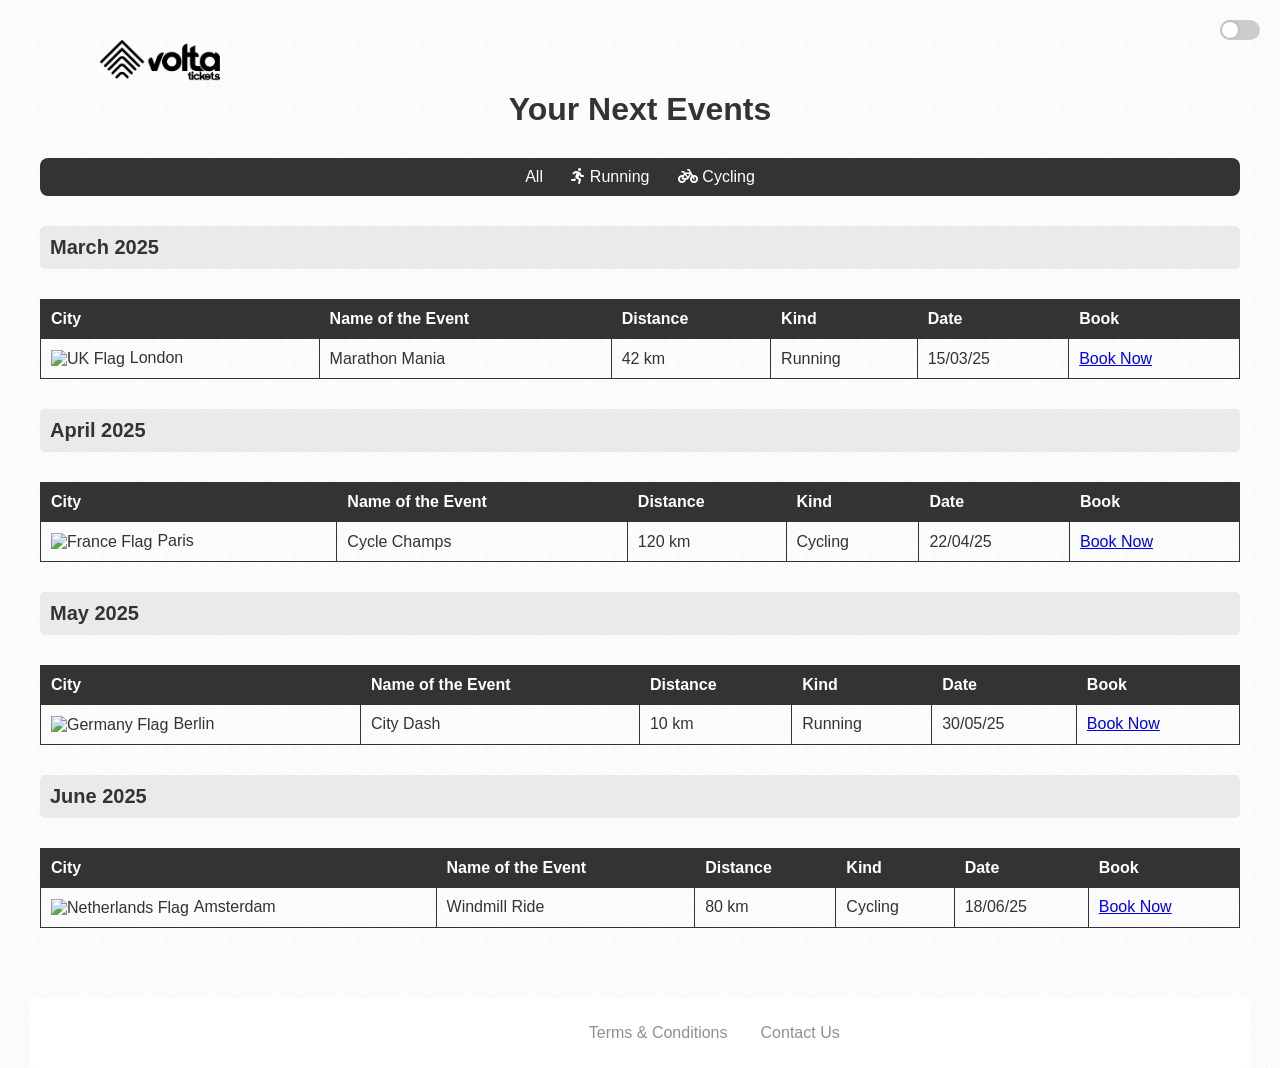
==== events.html @ 9a634392 "Add files via upload" ====
<!DOCTYPE html>
<html lang="en">
<head>
    <meta charset="UTF-8">
    <meta name="viewport" content="width=device-width, initial-scale=1.0">
    <title>Events</title>
    <link href="https://cdnjs.cloudflare.com/ajax/libs/font-awesome/6.0.0-beta3/css/all.min.css" rel="stylesheet">
    <link rel="stylesheet" href="css/styles.css">
    <link rel="stylesheet" href="css/fonts.css">

    <script>
        function filterEvents(kind) {
            const rows = document.querySelectorAll('tbody tr');
            rows.forEach(row => {
                if (kind === 'all' || row.dataset.kind === kind) {
                    row.style.display = '';
                } else {
                    row.style.display = 'none';
                }
            });
        }
    </script>
</head>
<body>
    <div class="logo-container">
        <img id="logo" src="./images/logo/light/light.png" alt="Logo">
    </div>
    
    <div class="toggle-switch-darklightmode" id="darkModeToggle">
        <input type="checkbox" id="darkModeCheckbox">
        <label for="darkModeCheckbox"></label>
    </div>


    <div class="event-list-container">
        <h1>Your Next Events</h1>
        <nav>
            <a href="#" onclick="filterEvents('all')">All</a>
            <div class="submenu-wrapper">
                <a href="#" onclick="filterEvents('Running')"><i class="fa-solid fa-person-running"></i> Running</a>
                <div class="submenu">
                    <a href="#" onclick="filterEvents('Running')">Park Run</a>
                    <a href="#" onclick="filterEvents('Running')">Trail</a>
                    <a href="#" onclick="filterEvents('Running')">1 mile</a>
                    <a href="#" onclick="filterEvents('Running')">5k</a>
                    <a href="#" onclick="filterEvents('Running')">10k</a>
                    <a href="#" onclick="filterEvents('Running')">Half 21.1k</a>
                    <a href="#" onclick="filterEvents('Running')">Marathon 42k</a>
                    <a href="#" onclick="filterEvents('Running')">Ultra</a>
                </div>
            </div>
            <a href="#" onclick="filterEvents('Cycling')"><i class="fa-solid fa-bicycle"></i> Cycling</a>
        </nav>

        <div class="month-section">
            <h2>March 2025</h2>
            <table>
                <thead>
                    <tr>
                        <th>City</th>
                        <th>Name of the Event</th>
                        <th>Distance</th>
                        <th>Kind</th>
                        <th>Date</th>
                        <th>Book</th>
                    </tr>
                </thead>
                <tbody>
                    <tr data-kind="Running">
                        <td><img src="https://flagcdn.com/w320/gb.png" alt="UK Flag" class="flag">London</td>
                        <td>Marathon Mania</td>
                        <td>42 km</td>
                        <td>Running</td>
                        <td>15/03/25</td>
                        <td><a href="#">Book Now</a></td>
                    </tr>
                </tbody>
            </table>
        </div>

        <div class="month-section">
            <h2>April 2025</h2>
            <table>
                <thead>
                    <tr>
                        <th>City</th>
                        <th>Name of the Event</th>
                        <th>Distance</th>
                        <th>Kind</th>
                        <th>Date</th>
                        <th>Book</th>
                    </tr>
                </thead>
                <tbody>
                    <tr data-kind="Cycling">
                        <td><img src="https://flagcdn.com/w320/fr.png" alt="France Flag" class="flag">Paris</td>
                        <td>Cycle Champs</td>
                        <td>120 km</td>
                        <td>Cycling</td>
                        <td>22/04/25</td>
                        <td><a href="#">Book Now</a></td>
                    </tr>
                </tbody>
            </table>
        </div>

        <div class="month-section">
            <h2>May 2025</h2>
            <table>
                <thead>
                    <tr>
                        <th>City</th>
                        <th>Name of the Event</th>
                        <th>Distance</th>
                        <th>Kind</th>
                        <th>Date</th>
                        <th>Book</th>
                    </tr>
                </thead>
                <tbody>
                    <tr data-kind="Running">
                        <td><img src="https://flagcdn.com/w320/de.png" alt="Germany Flag" class="flag">Berlin</td>
                        <td>City Dash</td>
                        <td>10 km</td>
                        <td>Running</td>
                        <td>30/05/25</td>
                        <td><a href="#">Book Now</a></td>
                    </tr>
                </tbody>
            </table>
        </div>

        <div class="month-section">
            <h2>June 2025</h2>
            <table>
                <thead>
                    <tr>
                        <th>City</th>
                        <th>Name of the Event</th>
                        <th>Distance</th>
                        <th>Kind</th>
                        <th>Date</th>
                        <th>Book</th>
                    </tr>
                </thead>
                <tbody>
                    <tr data-kind="Cycling">
                        <td><img src="https://flagcdn.com/w320/nl.png" alt="Netherlands Flag" class="flag">Amsterdam</td>
                        <td>Windmill Ride</td>
                        <td>80 km</td>
                        <td>Cycling</td>
                        <td>18/06/25</td>
                        <td><a href="#">Book Now</a></td>
                    </tr>
                </tbody>
            </table>
        </div>

    </div>
    <footer>
        <p>&copy; 2025 Events Inc. | <a href="#">Terms & Conditions</a> | <a href="#">Contact Us</a></p>
    </footer>
    <script src="script/search-bar-calendar.js"></script>
    <script src="script/featured-tiles-coundown.js"></script>
    <script src="script/featured-slideshow.js"></script>
    <script src="script/darkmode.js"></script>
</body>
</html>
---- css/styles.css ----
:root {
    --background-color: #f4f4f4;
    --background-color-nav: #333;
    --background-color-months: #eaeaea;
    --primary-text-color: #333;
    --secondary-text-color: #777;
    --accent-color: #909090;
    --hover-accent-color: #0056b3;
    --container-background: #ffffff;
    --event-background: #ffffff;
    --button-background: #333;
    --button-hover-background: #415264;
    --badge-background: #f44336;
    --background-image: url('../images/bg.jpg');
    --search-button-color: #333;
}


body.dark-mode {
    --background-color: #1e1e1e;
    --background-color-nav:#333;
    --background-color-months: #3b3b3b;
    --primary-text-color: #eaeaea;
    --secondary-text-color: #b0b0b0;
    --accent-color: #909090;
    --hover-accent-color: #0066cc;
    --container-background: #1b1b1b;
    --event-background: #363636;
    --button-background: #252525;
    --button-hover-background: #505050;
    --badge-background: #d9534f;
    --background-image: url('../images/bg-dark.jpg');
    --search-button-color: #525252;
}


/* General Styles */
body {
    font-family: Arial, sans-serif;
    margin: 0;
    padding: 0;
    background-color: var(--background-color);
    background-image: var(--background-image);
    background-repeat: repeat;
    background-size: 5%; /* Set the width and height of the background image */
}

/* Logo Styling */
.logo-container {
    position: fixed;
    top: 40px; /* Adjust margin from top */
    left: 100px; /* Adjust margin from left */
    z-index: 1000; /* Ensure it stays above other elements */
}

.logo-container img {
    width: 120px; /* Adjust logo size */
    height: auto;
    transition: opacity 0.3s ease; /* Smooth transition for any changes */
}


/* CONTAINERS*/

.featured-events-container {
    max-width: 1200px;
    margin: 50px auto;
    background: none;
    padding: 20px;
    /* box-shadow: 0 0 10px rgba(0, 0, 0, 0.1); */
    border-radius: 8px;
}



/* TOGGLE DARK MODE */
.toggle-switch-darklightmode {
    position: fixed;
    top: 20px; /* Adjust margin from top */
    right: 20px; /* Adjust margin from right */
    display: flex;
    align-items: center;
    justify-content: center;
}

.toggle-switch-darklightmode input {
    display: none;
}

.toggle-switch-darklightmode label {
    width: 40px;
    height: 20px;
    background-color: #ccc;
    border-radius: 15px;
    cursor: pointer;
    position: relative;
    transition: background-color 0.3s ease;
}

.toggle-switch-darklightmode label::before {
    content: '';
    position: absolute;
    top: 2px;
    left: 2px;
    width: 16px;
    height: 16px;
    background-color: white;
    border-radius: 50%;
    transition: transform 0.3s ease;
    box-shadow: 0 0 4px rgba(0, 0, 0, 0.2);
}

.toggle-switch-darklightmode input:checked + label {
    background-color: #666; /* Adjusted for dark mode */
}

.toggle-switch-darklightmode input:checked + label::before {
    transform: translateX(20px);
}





/* SEARCH BAR */

.search-bar {
    width: 650px;
    color: var(--primary-text-color);
    box-shadow: 0 0 5px hsl(0, 0%, 78%);
    height: 40px;
    border-radius: 8px;
    display: flex;
    justify-content: space-between;
    align-items: center;
    font-size: 0.6rem;
    margin: 5% auto 5%;
    padding: 10px 15px;
    position: relative;
}

.search-bar div {
    display: flex;
    flex-direction: column;
    align-items: flex-start;
    flex: 1;
    position: relative;
    padding: 0 10px;
}

.search-bar div input {
    background: none;
    border: none;
    padding: 0.2rem 0 0 0;
    font-size: 0.8rem;
    width: 100%;
    margin-bottom: 5%;
    color: var(--primary-text-color);
}

.search-bar div input:focus {
    outline: none;
}

::placeholder {
    font-size: 0.75rem;
}

.search-bar span {
    display: flex;
    align-items: centre;
    justify-content: centre;
    background: var(--search-button-color);
    color: white;
    font-size: 1rem;
    padding: 0.5rem;
    border-radius: 50%;
    cursor: pointer;
}





/* SLIDESHOW INDEX FEATURED */

.slideshow-container {
    max-width: 1200px;
    height: 400px;
    margin: 20px auto;
    position: relative;
    overflow: hidden;
    border-radius: 8px;
    box-shadow: 0 0 10px rgba(0, 0, 0, 0.1);
}

.slides {
    display: none;
    width: 100%;
    height: 100%;
}

.slides img {
    width: 100%;
    height: 100%;
    object-fit: cover;
}

.slideshow-container .prev,
.slideshow-container .next {
    cursor: pointer;
    position: absolute;
    top: 50%;
    width: auto;
    margin-top: -22px;
    padding: 16px;
    color: white;
    font-weight: bold;
    font-size: 18px;
    transition: 0.6s ease;
    user-select: none;
}

.slideshow-container .prev {
    left: 0;
}

.slideshow-container .next {
    right: 0;
}

.slideshow-container .prev:hover,
.slideshow-container .next:hover {
    background-color: rgba(0, 0, 0, 0.8);
}

.dots {
    text-align: center;
    padding: 0 0;
}

.dots span {
    cursor: pointer;
    height: 10px;
    width: 10px;
    margin: 0 2px;
    background-color: #bbb;
    border-radius: 50%;
    display: inline-block;
    transition: background-color 0.6s ease;
}

.dots span.active {
    background-color: #717171;
}




/* FEATURED SECTION */

/* EVENTS TILES */

.event-row {
    display: flex;
    flex-wrap: wrap;
    justify-content: space-between;
}

.event-item {
    width: 18%;
    margin-bottom: 20px;
    border-radius: 8px;
    overflow: hidden;
    box-shadow: 0 0 10px rgba(0, 0, 0, 0.1);
    background-color: var(--event-background);
    position: relative;
    transition: transform 0.3s ease;
}

.event-item img {
    width: 100%;
    height: auto;
    display: block;
    transition: transform 0.3s ease;
}

.event-item:hover img {
    transform: scale(1.1);
}
.event-info {
    padding: 15px;
    text-align: center;
}

.event-info h3 {
    margin: 10px 0;
    color: var(--primary-text-color);
    font-size: 18px;
}

.event-info p {
    font-size: 14px;
    color: var(--secondary-text-color);
}

.event-info .btn {
    display: inline-block;
    padding: 10px 20px;
    background-color: var(--button-background);
    color: white;
    text-decoration: none;
    border-radius: 5px;
    margin-top: 10px;
}

.event-info .btn:hover {
    background-color: #415264;
}

.event-item .badge {
    position: absolute;
    top: 10px;
    right: 10px;
    background-color: var(--badge-background);
    color: white;
    padding: 5px 10px;
    font-size: 14px;
    border-radius: 5px;
    font-weight: bold;
}


/* COUNTDOWN FEATURED TILES */

.countdown {
    font-size: 16px;
    color: #ff5733;
    font-weight: bold;
    margin-bottom: 10px;
}







/* FOOTER */

footer {
    background: var(--container-background);
    padding: 10px;
    margin-top: 40px;
    border-radius: 8px;
    max-width: 1200px;
    margin-left: auto;
    margin-right: auto;
}

footer a {
    color: var(--accent-color);
    text-decoration: none;
    margin: 0 10px;
}

footer a:hover {
    text-decoration: underline;
} 




/* EVENTS PAGE */

nav {
    background-color: var(--background-color-nav);
    padding: 10px;
    text-align: center;
    border-radius: 8px;
    margin-bottom: 20px;
    position: relative;
}

nav a {
    color: white; /* Default text colour */
    text-decoration: none;
    padding: 8px 12px;
}


nav a:visited {
    color: var(--primary-text-color);
}
nav a:hover {
    text-decoration: underline;
}
/* Dropdown styles */
nav .submenu {
    display: none;
    position: absolute;
    background-color: #333;
    top: 100%; /* Directly below the link */
    left: 0;
    width: 180px;
    box-shadow: 0 4px 6px rgba(0, 0, 0, 0.1);
    border-radius: 5px;
    z-index: 10;
    padding-bottom: 20%;
    padding-top: 30%;
}
nav .submenu a {
    display: block;
    padding: 10px;
    color: white;
    text-decoration: none;
    text-align: left;
}
nav .submenu a:hover {
    background-color: var(--button-hover-background);
    border-radius: 5px;
}
/* Ensures submenu shows when hovering over the parent <a> or submenu */
nav .submenu-wrapper:hover .submenu {
    display: block;
}

nav .submenu-wrapper {
    display: inline-block; /* To ensure submenu is inline with its anchor */
    position: relative; /* Position relative to its parent anchor */
}

/* TABLE */

table {
    width: 100%;
    border-collapse: collapse;
    margin-top: 20px;
}

th, td {
    border: 1px solid #333;
    padding: 10px;
    
}

th {
    background-color: var(--button-background);    
}

tbody {
    border-bottom-left-radius: 8px;
    border-bottom-right-radius: 8px;
    overflow: hidden; /* Ensures the corners are clipped correctly */
}
tr:nth-child(even) {
    background-color: var(--event-background);
}
.month-section {
    margin-top: 30px;
}
.month-section h2 {
    background-color: var(--background-color-months);
    padding: 10px;
    border-radius: 5px;
}
.flag {
    width: 20px;
    height: 15px;
    margin-right: 5px;
    vertical-align: middle;
}

.event-list-container {
    max-width: 1200px;
    margin: 50px auto;
    background: none;
    padding: 20px;
    /* box-shadow: 0 0 10px rgba(0, 0, 0, 0.1); */
    border-radius: 8px;
}
---- css/fonts.css ----
/* FONTS STYLE*/

h1 {
    text-align: center;
    color: var(--primary-text-color);
    margin-bottom: 30px;
}
h2 {
    text-align: left;
    font-size: 20px;
    color: var(--primary-text-color);
    margin-bottom: 30px;
}

th {
    text-align: left;
    color: white;
}

td {
    text-align: left;
    color: var(--primary-text-color);
}

footer {
    text-align: center;
    color: white;
}
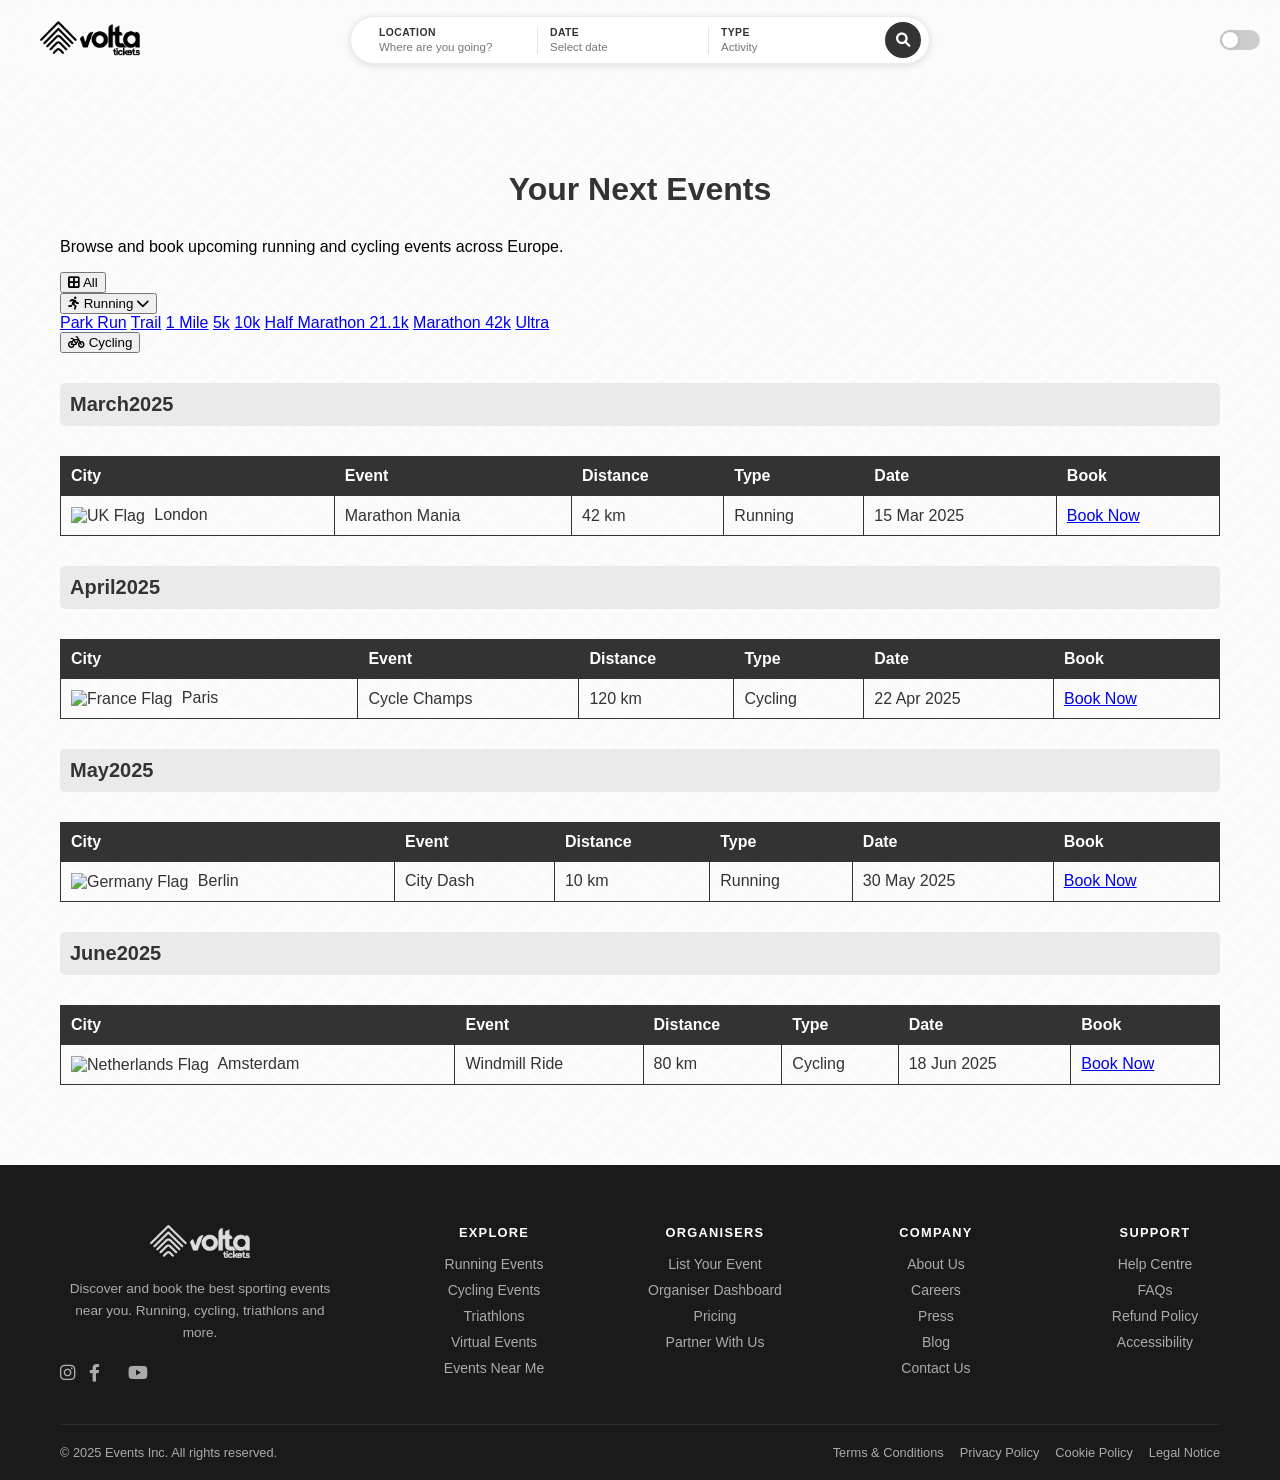
==== commit a2690169: "Update events.html" ====
--- a/events.html
+++ b/events.html
@@ -2,14 +2,297 @@
 <html lang="en">
 <head>
     <meta charset="UTF-8">
-    <meta name="viewport" content="width=device-width, initial-scale=1.0">
+    <meta name="viewport" content="width=device-width, initial-scale=1.0, maximum-scale=1.0">
     <title>Events</title>
     <link href="https://cdnjs.cloudflare.com/ajax/libs/font-awesome/6.0.0-beta3/css/all.min.css" rel="stylesheet">
     <link rel="stylesheet" href="css/styles.css">
     <link rel="stylesheet" href="css/fonts.css">
-
+</head>
+<body>
+
+    <!-- STICKY HEADER -->
+    <header class="sticky-header" id="stickyHeader">
+
+        <div class="logo-container">
+            <img id="logo" src="./images/logo/light/light.png" alt="Logo">
+        </div>
+
+        <div class="search-bar">
+            <div class="location">
+                <p>Location</p>
+                <input type="text" placeholder="Where are you going?" id="location-input" autocomplete="off">
+                <div class="suggestions" id="suggestions"></div>
+            </div>
+            <div class="check-in">
+                <p>Date</p>
+                <input type="text" placeholder="Select date" id="date-input" onclick="showCalendar()">
+            </div>
+            <div class="type">
+                <p>Type</p>
+                <input type="text" placeholder="Activity" id="type-input">
+            </div>
+            <span><i class="fas fa-search"></i></span>
+        </div>
+
+        <div class="toggle-switch-darklightmode" id="darkModeToggle">
+            <input type="checkbox" id="darkModeCheckbox">
+            <label for="darkModeCheckbox"></label>
+        </div>
+
+    </header>
+
+    <!-- EVENTS LIST -->
+    <div class="event-list-container">
+
+        <div class="event-list-hero">
+            <h1>Your Next Events</h1>
+            <p>Browse and book upcoming running and cycling events across Europe.</p>
+        </div>
+
+        <!-- FILTER BAR -->
+        <div class="filter-bar">
+            <button class="filter-btn active" onclick="filterEvents('all', this)">
+                <i class="fas fa-border-all"></i> All
+            </button>
+
+            <div class="filter-dropdown-wrapper">
+                <button class="filter-btn" onclick="filterEvents('Running', this)">
+                    <i class="fa-solid fa-person-running"></i> Running
+                    <i class="fas fa-chevron-down chevron"></i>
+                </button>
+                <div class="filter-dropdown">
+                    <a href="#" onclick="filterEvents('Running', null)">Park Run</a>
+                    <a href="#" onclick="filterEvents('Running', null)">Trail</a>
+                    <a href="#" onclick="filterEvents('Running', null)">1 Mile</a>
+                    <a href="#" onclick="filterEvents('Running', null)">5k</a>
+                    <a href="#" onclick="filterEvents('Running', null)">10k</a>
+                    <a href="#" onclick="filterEvents('Running', null)">Half Marathon 21.1k</a>
+                    <a href="#" onclick="filterEvents('Running', null)">Marathon 42k</a>
+                    <a href="#" onclick="filterEvents('Running', null)">Ultra</a>
+                </div>
+            </div>
+
+            <button class="filter-btn" onclick="filterEvents('Cycling', this)">
+                <i class="fa-solid fa-bicycle"></i> Cycling
+            </button>
+        </div>
+
+        <!-- MARCH -->
+        <div class="month-section">
+            <h2><span class="month-label">March</span><span class="month-year">2025</span></h2>
+            <div class="events-table-wrapper">
+                <table>
+                    <thead>
+                        <tr>
+                            <th>City</th>
+                            <th>Event</th>
+                            <th>Distance</th>
+                            <th>Type</th>
+                            <th>Date</th>
+                            <th>Book</th>
+                        </tr>
+                    </thead>
+                    <tbody>
+                        <tr data-kind="Running">
+                            <td>
+                                <div class="city-cell">
+                                    <img src="https://flagcdn.com/w320/gb.png" alt="UK Flag" class="flag">
+                                    London
+                                </div>
+                            </td>
+                            <td class="event-name">Marathon Mania</td>
+                            <td>42 km</td>
+                            <td><span class="type-pill running">Running</span></td>
+                            <td>15 Mar 2025</td>
+                            <td><a href="#" class="table-btn">Book Now</a></td>
+                        </tr>
+                    </tbody>
+                </table>
+            </div>
+        </div>
+
+        <!-- APRIL -->
+        <div class="month-section">
+            <h2><span class="month-label">April</span><span class="month-year">2025</span></h2>
+            <div class="events-table-wrapper">
+                <table>
+                    <thead>
+                        <tr>
+                            <th>City</th>
+                            <th>Event</th>
+                            <th>Distance</th>
+                            <th>Type</th>
+                            <th>Date</th>
+                            <th>Book</th>
+                        </tr>
+                    </thead>
+                    <tbody>
+                        <tr data-kind="Cycling">
+                            <td>
+                                <div class="city-cell">
+                                    <img src="https://flagcdn.com/w320/fr.png" alt="France Flag" class="flag">
+                                    Paris
+                                </div>
+                            </td>
+                            <td class="event-name">Cycle Champs</td>
+                            <td>120 km</td>
+                            <td><span class="type-pill cycling">Cycling</span></td>
+                            <td>22 Apr 2025</td>
+                            <td><a href="#" class="table-btn">Book Now</a></td>
+                        </tr>
+                    </tbody>
+                </table>
+            </div>
+        </div>
+
+        <!-- MAY -->
+        <div class="month-section">
+            <h2><span class="month-label">May</span><span class="month-year">2025</span></h2>
+            <div class="events-table-wrapper">
+                <table>
+                    <thead>
+                        <tr>
+                            <th>City</th>
+                            <th>Event</th>
+                            <th>Distance</th>
+                            <th>Type</th>
+                            <th>Date</th>
+                            <th>Book</th>
+                        </tr>
+                    </thead>
+                    <tbody>
+                        <tr data-kind="Running">
+                            <td>
+                                <div class="city-cell">
+                                    <img src="https://flagcdn.com/w320/de.png" alt="Germany Flag" class="flag">
+                                    Berlin
+                                </div>
+                            </td>
+                            <td class="event-name">City Dash</td>
+                            <td>10 km</td>
+                            <td><span class="type-pill running">Running</span></td>
+                            <td>30 May 2025</td>
+                            <td><a href="#" class="table-btn">Book Now</a></td>
+                        </tr>
+                    </tbody>
+                </table>
+            </div>
+        </div>
+
+        <!-- JUNE -->
+        <div class="month-section">
+            <h2><span class="month-label">June</span><span class="month-year">2025</span></h2>
+            <div class="events-table-wrapper">
+                <table>
+                    <thead>
+                        <tr>
+                            <th>City</th>
+                            <th>Event</th>
+                            <th>Distance</th>
+                            <th>Type</th>
+                            <th>Date</th>
+                            <th>Book</th>
+                        </tr>
+                    </thead>
+                    <tbody>
+                        <tr data-kind="Cycling">
+                            <td>
+                                <div class="city-cell">
+                                    <img src="https://flagcdn.com/w320/nl.png" alt="Netherlands Flag" class="flag">
+                                    Amsterdam
+                                </div>
+                            </td>
+                            <td class="event-name">Windmill Ride</td>
+                            <td>80 km</td>
+                            <td><span class="type-pill cycling">Cycling</span></td>
+                            <td>18 Jun 2025</td>
+                            <td><a href="#" class="table-btn">Book Now</a></td>
+                        </tr>
+                    </tbody>
+                </table>
+            </div>
+        </div>
+
+    </div>
+
+    <!-- FOOTER -->
+    <footer>
+        <div class="footer-inner">
+
+            <div class="footer-top">
+
+                <div class="footer-brand">
+                    <img src="./images/logo/light/light.png" alt="Logo" class="footer-logo" id="footer-logo">
+                    <p>Discover and book the best sporting events near you. Running, cycling, triathlons and more.</p>
+                    <div class="footer-socials">
+                        <a href="#" aria-label="Instagram"><i class="fab fa-instagram"></i></a>
+                        <a href="#" aria-label="Facebook"><i class="fab fa-facebook-f"></i></a>
+                        <a href="#" aria-label="X / Twitter"><i class="fab fa-x-twitter"></i></a>
+                        <a href="#" aria-label="YouTube"><i class="fab fa-youtube"></i></a>
+                    </div>
+                </div>
+
+                <div class="footer-links-group">
+                    <h4>Explore</h4>
+                    <a href="#">Running Events</a>
+                    <a href="#">Cycling Events</a>
+                    <a href="#">Triathlons</a>
+                    <a href="#">Virtual Events</a>
+                    <a href="#">Events Near Me</a>
+                </div>
+
+                <div class="footer-links-group">
+                    <h4>Organisers</h4>
+                    <a href="#">List Your Event</a>
+                    <a href="#">Organiser Dashboard</a>
+                    <a href="#">Pricing</a>
+                    <a href="#">Partner With Us</a>
+                </div>
+
+                <div class="footer-links-group">
+                    <h4>Company</h4>
+                    <a href="#">About Us</a>
+                    <a href="#">Careers</a>
+                    <a href="#">Press</a>
+                    <a href="#">Blog</a>
+                    <a href="#">Contact Us</a>
+                </div>
+
+                <div class="footer-links-group">
+                    <h4>Support</h4>
+                    <a href="#">Help Centre</a>
+                    <a href="#">FAQs</a>
+                    <a href="#">Refund Policy</a>
+                    <a href="#">Accessibility</a>
+                </div>
+
+            </div>
+
+            <div class="footer-bottom">
+                <p>&copy; 2025 Events Inc. All rights reserved.</p>
+                <div class="footer-legal">
+                    <a href="#">Terms &amp; Conditions</a>
+                    <a href="#">Privacy Policy</a>
+                    <a href="#">Cookie Policy</a>
+                    <a href="#">Legal Notice</a>
+                </div>
+            </div>
+
+        </div>
+    </footer>
+
+    <script src="script/search-bar-calendar.js"></script>
+    <script src="script/darkmode.js"></script>
+    <script src="script/sticky-header.js"></script>
     <script>
-        function filterEvents(kind) {
+        function filterEvents(kind, btn) {
+            // Update active button state
+            if (btn) {
+                document.querySelectorAll('.filter-btn').forEach(b => b.classList.remove('active'));
+                btn.classList.add('active');
+            }
+
+            // Show/hide rows
             const rows = document.querySelectorAll('tbody tr');
             rows.forEach(row => {
                 if (kind === 'all' || row.dataset.kind === kind) {
@@ -18,151 +301,14 @@
                     row.style.display = 'none';
                 }
             });
+
+            // Hide month sections that have no visible rows
+            document.querySelectorAll('.month-section').forEach(section => {
+                const visibleRows = section.querySelectorAll('tbody tr:not([style*="display: none"])');
+                section.style.display = visibleRows.length === 0 ? 'none' : '';
+            });
         }
     </script>
-</head>
-<body>
-    <div class="logo-container">
-        <img id="logo" src="./images/logo/light/light.png" alt="Logo">
-    </div>
-    
-    <div class="toggle-switch-darklightmode" id="darkModeToggle">
-        <input type="checkbox" id="darkModeCheckbox">
-        <label for="darkModeCheckbox"></label>
-    </div>
-
-
-    <div class="event-list-container">
-        <h1>Your Next Events</h1>
-        <nav>
-            <a href="#" onclick="filterEvents('all')">All</a>
-            <div class="submenu-wrapper">
-                <a href="#" onclick="filterEvents('Running')"><i class="fa-solid fa-person-running"></i> Running</a>
-                <div class="submenu">
-                    <a href="#" onclick="filterEvents('Running')">Park Run</a>
-                    <a href="#" onclick="filterEvents('Running')">Trail</a>
-                    <a href="#" onclick="filterEvents('Running')">1 mile</a>
-                    <a href="#" onclick="filterEvents('Running')">5k</a>
-                    <a href="#" onclick="filterEvents('Running')">10k</a>
-                    <a href="#" onclick="filterEvents('Running')">Half 21.1k</a>
-                    <a href="#" onclick="filterEvents('Running')">Marathon 42k</a>
-                    <a href="#" onclick="filterEvents('Running')">Ultra</a>
-                </div>
-            </div>
-            <a href="#" onclick="filterEvents('Cycling')"><i class="fa-solid fa-bicycle"></i> Cycling</a>
-        </nav>
-
-        <div class="month-section">
-            <h2>March 2025</h2>
-            <table>
-                <thead>
-                    <tr>
-                        <th>City</th>
-                        <th>Name of the Event</th>
-                        <th>Distance</th>
-                        <th>Kind</th>
-                        <th>Date</th>
-                        <th>Book</th>
-                    </tr>
-                </thead>
-                <tbody>
-                    <tr data-kind="Running">
-                        <td><img src="https://flagcdn.com/w320/gb.png" alt="UK Flag" class="flag">London</td>
-                        <td>Marathon Mania</td>
-                        <td>42 km</td>
-                        <td>Running</td>
-                        <td>15/03/25</td>
-                        <td><a href="#">Book Now</a></td>
-                    </tr>
-                </tbody>
-            </table>
-        </div>
-
-        <div class="month-section">
-            <h2>April 2025</h2>
-            <table>
-                <thead>
-                    <tr>
-                        <th>City</th>
-                        <th>Name of the Event</th>
-                        <th>Distance</th>
-                        <th>Kind</th>
-                        <th>Date</th>
-                        <th>Book</th>
-                    </tr>
-                </thead>
-                <tbody>
-                    <tr data-kind="Cycling">
-                        <td><img src="https://flagcdn.com/w320/fr.png" alt="France Flag" class="flag">Paris</td>
-                        <td>Cycle Champs</td>
-                        <td>120 km</td>
-                        <td>Cycling</td>
-                        <td>22/04/25</td>
-                        <td><a href="#">Book Now</a></td>
-                    </tr>
-                </tbody>
-            </table>
-        </div>
-
-        <div class="month-section">
-            <h2>May 2025</h2>
-            <table>
-                <thead>
-                    <tr>
-                        <th>City</th>
-                        <th>Name of the Event</th>
-                        <th>Distance</th>
-                        <th>Kind</th>
-                        <th>Date</th>
-                        <th>Book</th>
-                    </tr>
-                </thead>
-                <tbody>
-                    <tr data-kind="Running">
-                        <td><img src="https://flagcdn.com/w320/de.png" alt="Germany Flag" class="flag">Berlin</td>
-                        <td>City Dash</td>
-                        <td>10 km</td>
-                        <td>Running</td>
-                        <td>30/05/25</td>
-                        <td><a href="#">Book Now</a></td>
-                    </tr>
-                </tbody>
-            </table>
-        </div>
-
-        <div class="month-section">
-            <h2>June 2025</h2>
-            <table>
-                <thead>
-                    <tr>
-                        <th>City</th>
-                        <th>Name of the Event</th>
-                        <th>Distance</th>
-                        <th>Kind</th>
-                        <th>Date</th>
-                        <th>Book</th>
-                    </tr>
-                </thead>
-                <tbody>
-                    <tr data-kind="Cycling">
-                        <td><img src="https://flagcdn.com/w320/nl.png" alt="Netherlands Flag" class="flag">Amsterdam</td>
-                        <td>Windmill Ride</td>
-                        <td>80 km</td>
-                        <td>Cycling</td>
-                        <td>18/06/25</td>
-                        <td><a href="#">Book Now</a></td>
-                    </tr>
-                </tbody>
-            </table>
-        </div>
-
-    </div>
-    <footer>
-        <p>&copy; 2025 Events Inc. | <a href="#">Terms & Conditions</a> | <a href="#">Contact Us</a></p>
-    </footer>
-    <script src="script/search-bar-calendar.js"></script>
-    <script src="script/featured-tiles-coundown.js"></script>
-    <script src="script/featured-slideshow.js"></script>
-    <script src="script/darkmode.js"></script>
+
 </body>
 </html>
--- a/css/styles.css
+++ b/css/styles.css
@@ -1,3 +1,4 @@
+/* ─── Variables ─────────────────────────────────────────── */
 :root {
     --background-color: #f4f4f4;
     --background-color-nav: #333;
@@ -13,12 +14,15 @@
     --badge-background: #f44336;
     --background-image: url('../images/bg.jpg');
     --search-button-color: #333;
-}
-
+    --footer-bg: #1a1a1a;
+    --footer-text: #aaaaaa;
+    --footer-heading: #ffffff;
+    --footer-link-hover: #ffffff;
+}
 
 body.dark-mode {
     --background-color: #1e1e1e;
-    --background-color-nav:#333;
+    --background-color-nav: #333;
     --background-color-months: #3b3b3b;
     --primary-text-color: #eaeaea;
     --secondary-text-color: #b0b0b0;
@@ -31,56 +35,81 @@
     --badge-background: #d9534f;
     --background-image: url('../images/bg-dark.jpg');
     --search-button-color: #525252;
-}
-
-
-/* General Styles */
+    --footer-bg: #111111;
+    --footer-text: #888888;
+    --footer-heading: #eeeeee;
+    --footer-link-hover: #ffffff;
+}
+
+/* ─── General ────────────────────────────────────────────── */
+* {
+    box-sizing: border-box;
+}
+
 body {
     font-family: Arial, sans-serif;
     margin: 0;
     padding: 0;
+    padding-top: 80px;
     background-color: var(--background-color);
     background-image: var(--background-image);
     background-repeat: repeat;
-    background-size: 5%; /* Set the width and height of the background image */
-}
-
-/* Logo Styling */
-.logo-container {
+    background-size: 5%;
+}
+
+/* ─── Sticky Header ──────────────────────────────────────── */
+.sticky-header {
     position: fixed;
-    top: 40px; /* Adjust margin from top */
-    left: 100px; /* Adjust margin from left */
-    z-index: 1000; /* Ensure it stays above other elements */
-}
-
-.logo-container img {
-    width: 120px; /* Adjust logo size */
-    height: auto;
-    transition: opacity 0.3s ease; /* Smooth transition for any changes */
-}
-
-
-/* CONTAINERS*/
-
-.featured-events-container {
-    max-width: 1200px;
-    margin: 50px auto;
-    background: none;
-    padding: 20px;
-    /* box-shadow: 0 0 10px rgba(0, 0, 0, 0.1); */
-    border-radius: 8px;
-}
-
-
-
-/* TOGGLE DARK MODE */
-.toggle-switch-darklightmode {
-    position: fixed;
-    top: 20px; /* Adjust margin from top */
-    right: 20px; /* Adjust margin from right */
+    top: 0;
+    left: 0;
+    right: 0;
+    z-index: 999;
+    height: 80px;
     display: flex;
     align-items: center;
     justify-content: center;
+    padding: 0 20px;
+    background: transparent;
+    backdrop-filter: blur(18px);
+    -webkit-backdrop-filter: blur(18px);
+    transition: background 0.3s ease, box-shadow 0.3s ease;
+}
+
+.sticky-header.scrolled {
+    background: rgba(255, 255, 255, 0.65);
+    box-shadow: 0 1px 0 rgba(0, 0, 0, 0.08);
+}
+
+body.dark-mode .sticky-header.scrolled {
+    background: rgba(18, 18, 18, 0.70);
+    box-shadow: 0 1px 0 rgba(0, 0, 0, 0.5);
+}
+
+/* ─── Logo ───────────────────────────────────────────────── */
+.logo-container {
+    position: absolute;
+    left: 40px;
+    top: 50%;
+    transform: translateY(-50%);
+    z-index: 1001;
+}
+
+.logo-container img {
+    width: 100px;
+    height: auto;
+    transition: opacity 0.3s ease;
+}
+
+/* ─── Dark Mode Toggle ───────────────────────────────────── */
+.toggle-switch-darklightmode {
+    position: absolute;
+    right: 20px;
+    top: 50%;
+    transform: translateY(-50%);
+    display: flex;
+    align-items: center;
+    justify-content: center;
+    z-index: 1001;
 }
 
 .toggle-switch-darklightmode input {
@@ -111,32 +140,52 @@
 }
 
 .toggle-switch-darklightmode input:checked + label {
-    background-color: #666; /* Adjusted for dark mode */
+    background-color: #666;
 }
 
 .toggle-switch-darklightmode input:checked + label::before {
     transform: translateX(20px);
 }
 
-
-
-
-
-/* SEARCH BAR */
-
+/* ─── Search Bar ─────────────────────────────────────────── */
 .search-bar {
-    width: 650px;
-    color: var(--primary-text-color);
-    box-shadow: 0 0 5px hsl(0, 0%, 78%);
-    height: 40px;
-    border-radius: 8px;
-    display: flex;
-    justify-content: space-between;
+    width: 100%;
+    max-width: 580px;
+    height: 48px;
+    display: flex;
     align-items: center;
-    font-size: 0.6rem;
-    margin: 5% auto 5%;
-    padding: 10px 15px;
+    background-color: var(--container-background);
+    border-radius: 40px;
+    padding: 0 8px 0 16px;
+    box-shadow: 0 2px 8px rgba(0, 0, 0, 0.12);
+    border: 1px solid rgba(0, 0, 0, 0.08);
+    transition: box-shadow 0.2s ease, border-color 0.2s ease;
     position: relative;
+    gap: 0;
+}
+
+.search-bar:focus-within {
+    box-shadow: 0 4px 16px rgba(0, 0, 0, 0.15);
+    border-color: rgba(0, 0, 0, 0.15);
+}
+
+body.dark-mode .search-bar {
+    background-color: #2a2a2a;
+    border-color: rgba(255, 255, 255, 0.08);
+    box-shadow: 0 2px 8px rgba(0, 0, 0, 0.4);
+}
+
+body.dark-mode .search-bar:focus-within {
+    box-shadow: 0 4px 16px rgba(0, 0, 0, 0.55);
+    border-color: rgba(255, 255, 255, 0.14);
+}
+
+.search-bar div + div {
+    border-left: 1px solid rgba(0, 0, 0, 0.1);
+}
+
+body.dark-mode .search-bar div + div {
+    border-left-color: rgba(255, 255, 255, 0.08);
 }
 
 .search-bar div {
@@ -144,18 +193,31 @@
     flex-direction: column;
     align-items: flex-start;
     flex: 1;
+    min-width: 0;
+    padding: 0 12px;
     position: relative;
-    padding: 0 10px;
+}
+
+.search-bar div p {
+    font-size: 0.65rem;
+    font-weight: 700;
+    text-transform: uppercase;
+    letter-spacing: 0.04em;
+    color: var(--primary-text-color);
+    margin: 0 0 2px;
+    white-space: nowrap;
 }
 
 .search-bar div input {
     background: none;
     border: none;
-    padding: 0.2rem 0 0 0;
-    font-size: 0.8rem;
+    padding: 0;
+    font-size: 0.78rem;
     width: 100%;
-    margin-bottom: 5%;
     color: var(--primary-text-color);
+    white-space: nowrap;
+    overflow: hidden;
+    text-overflow: ellipsis;
 }
 
 .search-bar div input:focus {
@@ -163,27 +225,42 @@
 }
 
 ::placeholder {
-    font-size: 0.75rem;
+    font-size: 0.72rem;
+    color: var(--secondary-text-color);
 }
 
 .search-bar span {
-    display: flex;
-    align-items: centre;
-    justify-content: centre;
-    background: var(--search-button-color);
+    flex-shrink: 0;
+    display: flex;
+    align-items: center;
+    justify-content: center;
+    background: var(--button-background);
     color: white;
-    font-size: 1rem;
-    padding: 0.5rem;
+    font-size: 0.9rem;
+    width: 36px;
+    height: 36px;
     border-radius: 50%;
     cursor: pointer;
-}
-
-
-
-
-
-/* SLIDESHOW INDEX FEATURED */
-
+    transition: background 0.2s ease;
+    margin-left: 6px;
+}
+
+.search-bar span:hover {
+    background: var(--button-hover-background);
+}
+
+.suggestions {
+    position: absolute;
+    top: calc(100% + 8px);
+    left: 0;
+    right: 0;
+    background: var(--container-background);
+    border-radius: 8px;
+    box-shadow: 0 4px 16px rgba(0, 0, 0, 0.12);
+    z-index: 100;
+}
+
+/* ─── Slideshow ──────────────────────────────────────────── */
 .slideshow-container {
     max-width: 1200px;
     height: 400px;
@@ -221,118 +298,330 @@
     user-select: none;
 }
 
-.slideshow-container .prev {
-    left: 0;
-}
-
-.slideshow-container .next {
-    right: 0;
-}
+.slideshow-container .prev { left: 0; }
+.slideshow-container .next { right: 0; }
 
 .slideshow-container .prev:hover,
 .slideshow-container .next:hover {
     background-color: rgba(0, 0, 0, 0.8);
 }
 
+/* ─── Slideshow Dots — modern pill style ─────────────────── */
 .dots {
     text-align: center;
-    padding: 0 0;
+    padding: 12px 0;
+    display: flex;
+    align-items: center;
+    justify-content: center;
+    gap: 6px;
 }
 
 .dots span {
     cursor: pointer;
-    height: 10px;
-    width: 10px;
-    margin: 0 2px;
-    background-color: #bbb;
-    border-radius: 50%;
+    height: 8px;
+    width: 8px;
+    background-color: #ccc;
+    border-radius: 8px;
     display: inline-block;
-    transition: background-color 0.6s ease;
+    transition: width 0.4s ease, background-color 0.4s ease;
 }
 
 .dots span.active {
-    background-color: #717171;
-}
-
-
-
-
-/* FEATURED SECTION */
-
-/* EVENTS TILES */
-
+    width: 28px;
+    background-color: #555;
+    border-radius: 8px;
+}
+
+/* ─── Organiser Carousel ─────────────────────────────────── */
+.organiser-carousel-section {
+    max-width: 1200px;
+    margin: 40px auto 10px;
+    padding: 0 20px;
+    overflow: hidden;
+}
+
+.organiser-label {
+    text-align: center;
+    font-size: 0.85rem;
+    color: var(--secondary-text-color);
+    text-transform: uppercase;
+    letter-spacing: 0.1em;
+    margin-bottom: 20px;
+}
+
+.organiser-carousel-track-wrapper {
+    overflow: hidden;
+    width: 100%;
+    position: relative;
+    -webkit-mask-image: linear-gradient(
+        to right,
+        transparent 0%,
+        black 10%,
+        black 90%,
+        transparent 100%
+    );
+    mask-image: linear-gradient(
+        to right,
+        transparent 0%,
+        black 10%,
+        black 90%,
+        transparent 100%
+    );
+}
+
+.organiser-carousel-track {
+    display: flex;
+    align-items: center;
+    gap: 60px;
+    width: max-content;
+    animation: scrollLogos 28s linear infinite;
+}
+
+.organiser-carousel-track:hover {
+    animation-play-state: paused;
+}
+
+.organiser-logo-item {
+    flex-shrink: 0;
+    display: flex;
+    align-items: center;
+    justify-content: center;
+}
+
+.organiser-logo-item img {
+    height: 40px;
+    width: auto;
+    object-fit: contain;
+    filter: grayscale(100%);
+    opacity: 0.6;
+    transition: filter 0.3s ease, opacity 0.3s ease;
+}
+
+.organiser-logo-item img:hover {
+    filter: grayscale(0%);
+    opacity: 1;
+}
+
+@keyframes scrollLogos {
+    0%   { transform: translateX(0); }
+    100% { transform: translateX(-50%); }
+}
+
+/* ─── Featured Events Container ──────────────────────────── */
+.featured-events-container {
+    max-width: 1200px;
+    margin: 50px auto;
+    background: none;
+    padding: 20px;
+    border-radius: 8px;
+}
+
+/* ─── Event Tiles ────────────────────────────────────────── */
 .event-row {
     display: flex;
     flex-wrap: wrap;
     justify-content: space-between;
+    gap: 16px;
 }
 
 .event-item {
     width: 18%;
+    min-width: 160px;
     margin-bottom: 20px;
-    border-radius: 8px;
+    border-radius: 12px;
     overflow: hidden;
     box-shadow: 0 0 10px rgba(0, 0, 0, 0.1);
     background-color: var(--event-background);
     position: relative;
-    transition: transform 0.3s ease;
-}
-
-.event-item img {
+    height: 280px;
+    transition: box-shadow 0.3s ease;
+}
+
+.event-item:hover {
+    box-shadow: 0 8px 24px rgba(0, 0, 0, 0.18);
+}
+
+/* Image fills the whole card */
+.event-img-wrapper {
+    position: absolute;
+    inset: 0;
     width: 100%;
-    height: auto;
+    height: 100%;
+    overflow: hidden;
+    border-radius: 12px;
+}
+
+.event-img-wrapper img {
+    width: 100%;
+    height: 100%;
+    object-fit: cover;
     display: block;
-    transition: transform 0.3s ease;
-}
-
-.event-item:hover img {
-    transform: scale(1.1);
-}
-.event-info {
-    padding: 15px;
-    text-align: center;
-}
-
-.event-info h3 {
-    margin: 10px 0;
-    color: var(--primary-text-color);
-    font-size: 18px;
-}
-
-.event-info p {
-    font-size: 14px;
-    color: var(--secondary-text-color);
-}
-
-.event-info .btn {
-    display: inline-block;
-    padding: 10px 20px;
-    background-color: var(--button-background);
-    color: white;
-    text-decoration: none;
-    border-radius: 5px;
-    margin-top: 10px;
-}
-
-.event-info .btn:hover {
-    background-color: #415264;
-}
-
+    transition: transform 0.5s ease;
+}
+
+.event-item:hover .event-img-wrapper img {
+    transform: scale(1.06);
+}
+
+/* Badge */
 .event-item .badge {
     position: absolute;
     top: 10px;
     right: 10px;
     background-color: var(--badge-background);
     color: white;
-    padding: 5px 10px;
-    font-size: 14px;
+    padding: 4px 10px;
+    font-size: 12px;
     border-radius: 5px;
     font-weight: bold;
-}
-
-
-/* COUNTDOWN FEATURED TILES */
-
+    z-index: 3;
+}
+
+/* ── Always-visible title strip at bottom ────────────────── */
+.event-title-strip {
+    position: absolute;
+    bottom: 0;
+    left: 0;
+    right: 0;
+    z-index: 2;
+    padding: 28px 12px 12px;
+    background: linear-gradient(
+        to top,
+        rgba(0, 0, 0, 0.65) 0%,
+        transparent 100%
+    );
+    border-radius: 0 0 12px 12px;
+    transition: opacity 0.3s ease;
+}
+
+.event-item:hover .event-title-strip {
+    opacity: 0;
+    pointer-events: none;
+}
+
+.event-title-strip h3 {
+    margin: 0;
+    color: #ffffff;
+    font-size: 15px;
+    font-weight: 700;
+    text-shadow: 0 1px 4px rgba(0, 0, 0, 0.5);
+}
+
+/* ── Slide-up info panel ─────────────────────────────────── */
+.event-info {
+    position: absolute;
+    bottom: 0;
+    left: 0;
+    right: 0;
+    z-index: 2;
+    transform: translateY(100%);
+    transition: transform 0.4s cubic-bezier(0.25, 0.8, 0.25, 1);
+    background: linear-gradient(
+        to top,
+        rgba(0, 0, 0, 0.82) 0%,
+        rgba(0, 0, 0, 0.55) 60%,
+        transparent 100%
+    );
+    padding: 20px 16px 16px;
+    text-align: center;
+    border-radius: 0 0 12px 12px;
+}
+
+.event-item:hover .event-info {
+    transform: translateY(0);
+}
+
+.event-info .countdown {
+    font-size: 12px;
+    color: #ff7f5e;
+    font-weight: bold;
+    margin-bottom: 6px;
+}
+
+.event-info h3 {
+    margin: 0 0 6px;
+    color: #ffffff;
+    font-size: 15px;
+    font-weight: 700;
+}
+
+.event-info p {
+    font-size: 12px;
+    color: rgba(255, 255, 255, 0.82);
+    margin: 0 0 10px;
+    line-height: 1.4;
+}
+
+.event-info .btn {
+    display: inline-block;
+    padding: 7px 18px;
+    background-color: #ffffff;
+    color: #222;
+    text-decoration: none;
+    border-radius: 20px;
+    font-size: 12px;
+    font-weight: 700;
+    transition: background 0.2s ease, color 0.2s ease;
+}
+
+.event-info .btn:hover {
+    background-color: var(--button-hover-background);
+    color: #ffffff;
+}
+
+/* ── Organiser strip — slides down from top on hover ─────── */
+.event-organiser {
+    position: absolute;
+    top: 0;
+    left: 0;
+    right: 0;
+    z-index: 2;
+    display: flex;
+    align-items: center;
+    gap: 8px;
+    padding: 10px 12px;
+    background: linear-gradient(
+        to bottom,
+        rgba(0, 0, 0, 0.55) 0%,
+        transparent 100%
+    );
+    border-radius: 12px 12px 0 0;
+    transform: translateY(-100%);
+    transition: transform 0.4s cubic-bezier(0.25, 0.8, 0.25, 1);
+}
+
+.event-item:hover .event-organiser {
+    transform: translateY(0);
+}
+
+.event-organiser img {
+    width: 28px;
+    height: 28px;
+    border-radius: 50%;
+    object-fit: contain;
+    background: white;
+    padding: 2px;
+    flex-shrink: 0;
+}
+
+.event-organiser-info {
+    display: flex;
+    flex-direction: column;
+}
+
+.event-organiser-info span {
+    font-size: 11px;
+    color: rgba(255, 255, 255, 0.7);
+    line-height: 1.2;
+}
+
+.event-organiser-info strong {
+    font-size: 12px;
+    color: #ffffff;
+    line-height: 1.3;
+}
+
+/* ─── Countdown ──────────────────────────────────────────── */
 .countdown {
     font-size: 16px;
     color: #ff5733;
@@ -340,39 +629,123 @@
     margin-bottom: 10px;
 }
 
-
-
-
-
-
-
-/* FOOTER */
-
+/* ─── Footer ─────────────────────────────────────────────── */
 footer {
-    background: var(--container-background);
-    padding: 10px;
-    margin-top: 40px;
-    border-radius: 8px;
+    background-color: var(--footer-bg);
+    margin-top: 60px;
+    padding: 0;
+}
+
+.footer-inner {
     max-width: 1200px;
-    margin-left: auto;
-    margin-right: auto;
-}
-
-footer a {
-    color: var(--accent-color);
+    margin: 0 auto;
+    padding: 60px 20px 0;
+}
+
+.footer-top {
+    display: flex;
+    flex-wrap: wrap;
+    gap: 40px;
+    justify-content: space-between;
+    padding-bottom: 40px;
+    border-bottom: 1px solid rgba(255, 255, 255, 0.08);
+}
+
+.footer-brand {
+    flex: 2;
+    min-width: 200px;
+    max-width: 280px;
+}
+
+.footer-logo {
+    width: 100px;
+    height: auto;
+    margin-bottom: 16px;
+    filter: brightness(0) invert(1);
+    opacity: 0.85;
+}
+
+.footer-brand p {
+    font-size: 0.85rem;
+    color: var(--footer-text);
+    line-height: 1.6;
+    margin: 0 0 20px;
+}
+
+.footer-socials {
+    display: flex;
+    gap: 14px;
+}
+
+.footer-socials a {
+    color: var(--footer-text);
+    font-size: 1.1rem;
+    transition: color 0.2s ease;
+}
+
+.footer-socials a:hover {
+    color: var(--footer-link-hover);
+}
+
+.footer-links-group {
+    display: flex;
+    flex-direction: column;
+    gap: 10px;
+    min-width: 130px;
+}
+
+.footer-links-group h4 {
+    font-size: 0.8rem;
+    text-transform: uppercase;
+    letter-spacing: 0.1em;
+    color: var(--footer-heading);
+    margin: 0 0 6px;
+}
+
+.footer-links-group a {
+    font-size: 0.875rem;
+    color: var(--footer-text);
     text-decoration: none;
-    margin: 0 10px;
-}
-
-footer a:hover {
-    text-decoration: underline;
-} 
-
-
-
-
-/* EVENTS PAGE */
-
+    transition: color 0.2s ease;
+}
+
+.footer-links-group a:hover {
+    color: var(--footer-link-hover);
+}
+
+.footer-bottom {
+    display: flex;
+    flex-wrap: wrap;
+    justify-content: space-between;
+    align-items: center;
+    padding: 20px 0;
+    gap: 12px;
+}
+
+.footer-bottom p {
+    font-size: 0.8rem;
+    color: var(--footer-text);
+    margin: 0;
+}
+
+.footer-legal {
+    display: flex;
+    flex-wrap: wrap;
+    gap: 16px;
+}
+
+.footer-legal a {
+    font-size: 0.8rem;
+    color: var(--footer-text);
+    text-decoration: none;
+    transition: color 0.2s ease;
+}
+
+.footer-legal a:hover {
+    color: var(--footer-link-hover);
+}
+
+/* ─── Nav ────────────────────────────────────────────────── */
 nav {
     background-color: var(--background-color-nav);
     padding: 10px;
@@ -383,24 +756,24 @@
 }
 
 nav a {
-    color: white; /* Default text colour */
+    color: white;
     text-decoration: none;
     padding: 8px 12px;
 }
 
-
 nav a:visited {
     color: var(--primary-text-color);
 }
+
 nav a:hover {
     text-decoration: underline;
 }
-/* Dropdown styles */
+
 nav .submenu {
     display: none;
     position: absolute;
     background-color: #333;
-    top: 100%; /* Directly below the link */
+    top: 100%;
     left: 0;
     width: 180px;
     box-shadow: 0 4px 6px rgba(0, 0, 0, 0.1);
@@ -409,6 +782,7 @@
     padding-bottom: 20%;
     padding-top: 30%;
 }
+
 nav .submenu a {
     display: block;
     padding: 10px;
@@ -416,22 +790,22 @@
     text-decoration: none;
     text-align: left;
 }
+
 nav .submenu a:hover {
     background-color: var(--button-hover-background);
     border-radius: 5px;
 }
-/* Ensures submenu shows when hovering over the parent <a> or submenu */
+
 nav .submenu-wrapper:hover .submenu {
     display: block;
 }
 
 nav .submenu-wrapper {
-    display: inline-block; /* To ensure submenu is inline with its anchor */
-    position: relative; /* Position relative to its parent anchor */
-}
-
-/* TABLE */
-
+    display: inline-block;
+    position: relative;
+}
+
+/* ─── Table ──────────────────────────────────────────────── */
 table {
     width: 100%;
     border-collapse: collapse;
@@ -441,29 +815,32 @@
 th, td {
     border: 1px solid #333;
     padding: 10px;
-    
 }
 
 th {
-    background-color: var(--button-background);    
+    background-color: var(--button-background);
 }
 
 tbody {
     border-bottom-left-radius: 8px;
     border-bottom-right-radius: 8px;
-    overflow: hidden; /* Ensures the corners are clipped correctly */
-}
+    overflow: hidden;
+}
+
 tr:nth-child(even) {
     background-color: var(--event-background);
 }
+
 .month-section {
     margin-top: 30px;
 }
+
 .month-section h2 {
     background-color: var(--background-color-months);
     padding: 10px;
     border-radius: 5px;
 }
+
 .flag {
     width: 20px;
     height: 15px;
@@ -476,6 +853,113 @@
     margin: 50px auto;
     background: none;
     padding: 20px;
-    /* box-shadow: 0 0 10px rgba(0, 0, 0, 0.1); */
     border-radius: 8px;
 }
+
+/* ─── Mobile Responsive ──────────────────────────────────── */
+@media (max-width: 768px) {
+
+    body {
+        padding-top: 64px;
+    }
+
+    .sticky-header {
+        height: 64px;
+        padding: 0 12px;
+    }
+
+    .logo-container {
+        left: 12px;
+    }
+
+    .logo-container img {
+        width: 72px;
+    }
+
+    .toggle-switch-darklightmode {
+        right: 12px;
+    }
+
+    .search-bar {
+        max-width: calc(100% - 200px);
+        height: 40px;
+        padding: 0 6px 0 10px;
+    }
+
+    .search-bar div p {
+        display: none;
+    }
+
+    .search-bar .check-in,
+    .search-bar .type {
+        display: none;
+    }
+
+    .search-bar div input {
+        font-size: 0.72rem;
+    }
+
+    .search-bar span {
+        width: 32px;
+        height: 32px;
+        font-size: 0.8rem;
+    }
+
+    .slideshow-container {
+        height: 220px;
+        margin: 10px 12px;
+    }
+
+    .organiser-carousel-section {
+        margin: 24px 0 0;
+    }
+
+    .event-row {
+        gap: 12px;
+    }
+
+    .event-item {
+        width: calc(50% - 8px);
+        min-width: unset;
+        height: 220px;
+    }
+
+    .event-info h3 {
+        font-size: 13px;
+    }
+
+    .event-info p {
+        font-size: 11px;
+    }
+
+    .event-info .btn {
+        padding: 6px 14px;
+        font-size: 11px;
+    }
+
+    .footer-top {
+        flex-direction: column;
+        gap: 28px;
+    }
+
+    .footer-brand {
+        max-width: 100%;
+    }
+
+    .footer-bottom {
+        flex-direction: column;
+        align-items: flex-start;
+    }
+
+    .footer-legal {
+        flex-direction: column;
+        gap: 8px;
+    }
+}
+
+@media (max-width: 480px) {
+    .event-item {
+        width: 100%;
+        height: 240px;
+    }
+}
